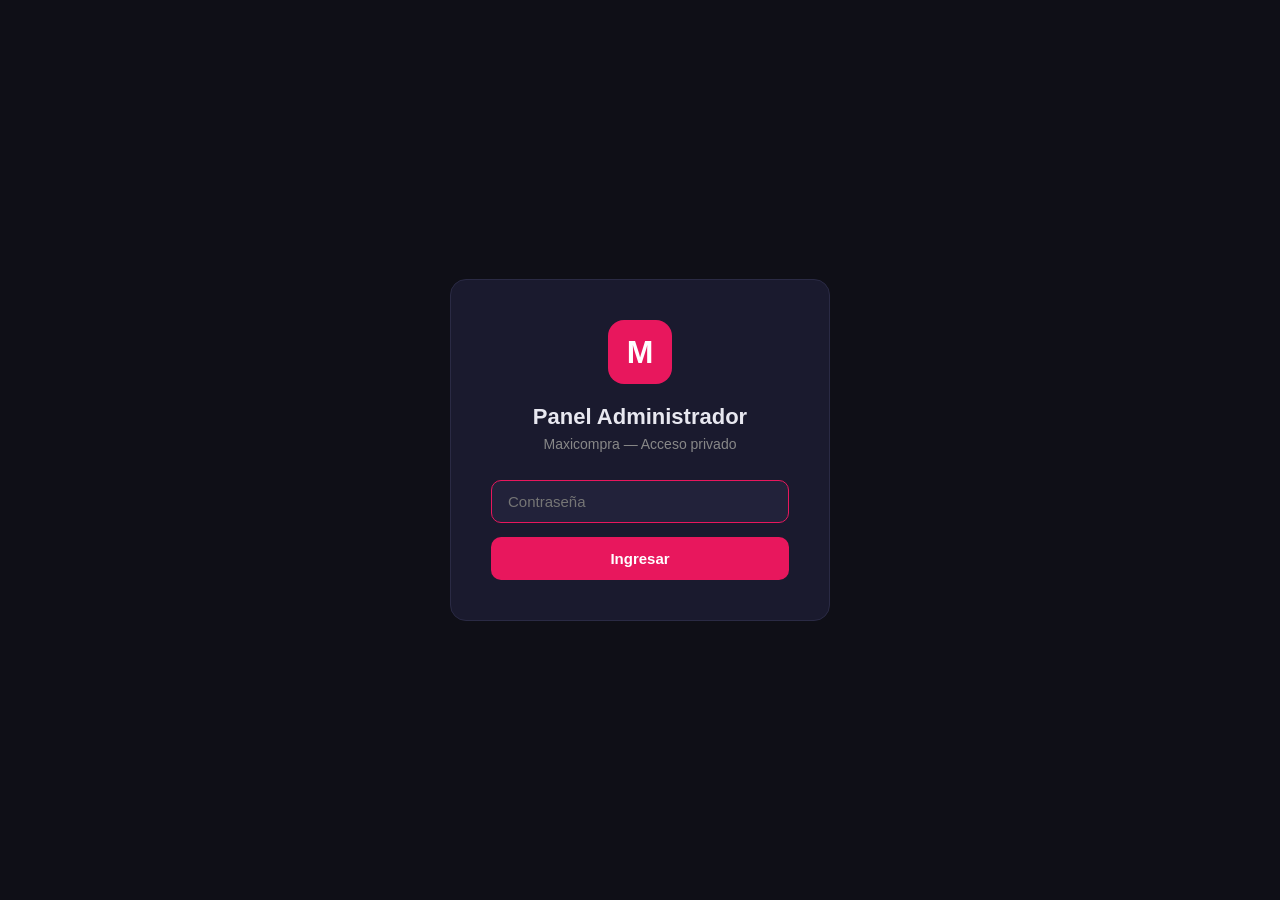
==== admin.html @ 8f2ecb43 "Mercado Pago activo + panel admin + lazy loading + SEO - MP_ACCESS_TOKEN configurado — pagos online " ====
<!DOCTYPE html>
<html lang="es">
<head>
<meta charset="UTF-8">
<meta name="viewport" content="width=device-width,initial-scale=1">
<title>Maxicompra — Panel Admin</title>
<link rel="icon" type="image/svg+xml" href="data:image/svg+xml,%3Csvg xmlns='http://www.w3.org/2000/svg' viewBox='0 0 64 64'%3E%3Crect width='64' height='64' rx='14' fill='%23E8175D'/%3E%3Ctext x='32' y='46' font-family='Arial Black' font-weight='900' font-size='38' fill='white' text-anchor='middle'%3EM%3C/text%3E%3C/svg%3E">
<style>
*{box-sizing:border-box;margin:0;padding:0}
body{font-family:-apple-system,BlinkMacSystemFont,'Segoe UI',sans-serif;background:#0f0f17;color:#e8e8f0;min-height:100vh}
:root{--pink:#E8175D;--green:#22c55e;--yellow:#eab308;--red:#ef4444;--blue:#3b82f6;--card:#1a1a2e;--card2:#22223a;--border:#2a2a44;--muted:#888}
/* LOGIN */
#loginScreen{display:flex;align-items:center;justify-content:center;min-height:100vh;padding:20px}
.login-box{background:var(--card);border:1px solid var(--border);border-radius:16px;padding:40px;width:100%;max-width:380px;text-align:center}
.login-logo{width:64px;height:64px;background:var(--pink);border-radius:16px;display:flex;align-items:center;justify-content:center;font-size:32px;font-weight:900;color:#fff;margin:0 auto 20px}
.login-box h1{font-size:22px;font-weight:700;margin-bottom:6px}
.login-box p{color:var(--muted);font-size:14px;margin-bottom:28px}
.login-box input{width:100%;padding:12px 16px;border-radius:10px;border:1px solid var(--border);background:var(--card2);color:#e8e8f0;font-size:15px;margin-bottom:14px;outline:none}
.login-box input:focus{border-color:var(--pink)}
.btn-pink{width:100%;padding:13px;border-radius:10px;background:var(--pink);color:#fff;font-size:15px;font-weight:700;border:none;cursor:pointer}
.btn-pink:hover{opacity:.9}
.login-err{color:var(--red);font-size:13px;margin-top:10px;display:none}
/* APP */
#app{display:none}
.topbar{background:var(--card);border-bottom:1px solid var(--border);padding:14px 24px;display:flex;align-items:center;justify-content:space-between;position:sticky;top:0;z-index:100}
.topbar-brand{display:flex;align-items:center;gap:12px}
.topbar-logo{width:36px;height:36px;background:var(--pink);border-radius:10px;display:flex;align-items:center;justify-content:center;font-size:18px;font-weight:900;color:#fff}
.topbar-brand h1{font-size:17px;font-weight:700}
.topbar-brand span{font-size:12px;color:var(--muted)}
.topbar-actions{display:flex;align-items:center;gap:10px}
.btn-sm{padding:7px 14px;border-radius:8px;border:1px solid var(--border);background:var(--card2);color:#e8e8f0;font-size:13px;cursor:pointer}
.btn-sm:hover{border-color:var(--pink);color:var(--pink)}
.main{padding:24px;max-width:1100px;margin:0 auto}
/* STATS */
.stats{display:grid;grid-template-columns:repeat(auto-fit,minmax(160px,1fr));gap:14px;margin-bottom:28px}
.stat{background:var(--card);border:1px solid var(--border);border-radius:12px;padding:18px}
.stat-label{font-size:12px;color:var(--muted);margin-bottom:6px}
.stat-val{font-size:24px;font-weight:800}
.stat-val.green{color:var(--green)}
.stat-val.yellow{color:var(--yellow)}
.stat-val.pink{color:var(--pink)}
/* DATE FILTER */
.toolbar{display:flex;align-items:center;gap:12px;margin-bottom:18px;flex-wrap:wrap}
.toolbar input[type=date]{padding:8px 12px;border-radius:8px;border:1px solid var(--border);background:var(--card2);color:#e8e8f0;font-size:14px;outline:none}
.toolbar input[type=date]:focus{border-color:var(--pink)}
.btn-refresh{padding:8px 16px;border-radius:8px;background:var(--pink);color:#fff;border:none;font-size:14px;font-weight:600;cursor:pointer}
/* ORDERS TABLE */
.orders-wrap{background:var(--card);border:1px solid var(--border);border-radius:14px;overflow:hidden}
.orders-head{padding:16px 20px;border-bottom:1px solid var(--border);display:flex;align-items:center;justify-content:space-between}
.orders-head h2{font-size:16px;font-weight:700}
#ordersCount{font-size:13px;color:var(--muted)}
table{width:100%;border-collapse:collapse}
th{background:var(--card2);padding:11px 16px;text-align:left;font-size:12px;color:var(--muted);font-weight:600;text-transform:uppercase;letter-spacing:.5px}
td{padding:13px 16px;border-bottom:1px solid var(--border);font-size:14px;vertical-align:middle}
tr:last-child td{border-bottom:none}
tr:hover td{background:rgba(255,255,255,.03)}
.status-badge{display:inline-flex;align-items:center;gap:5px;padding:4px 10px;border-radius:20px;font-size:12px;font-weight:600}
.s-pending{background:rgba(234,179,8,.15);color:var(--yellow)}
.s-paid{background:rgba(34,197,94,.15);color:var(--green)}
.s-shipped{background:rgba(59,130,246,.15);color:var(--blue)}
.s-delivered{background:rgba(34,197,94,.25);color:#4ade80}
.s-cancelled{background:rgba(239,68,68,.15);color:var(--red)}
.s-payment_pending{background:rgba(234,179,8,.1);color:#fbbf24}
.s-payment_failed{background:rgba(239,68,68,.15);color:var(--red)}
.pay-badge{font-size:11px;color:var(--muted);margin-top:3px}
select.status-sel{padding:5px 8px;border-radius:7px;border:1px solid var(--border);background:var(--card2);color:#e8e8f0;font-size:12px;cursor:pointer;outline:none}
select.status-sel:focus{border-color:var(--pink)}
.empty-state{text-align:center;padding:60px 20px;color:var(--muted)}
.empty-state div{font-size:40px;margin-bottom:12px}
/* ORDER DETAIL */
#orderDetail{display:none;position:fixed;inset:0;background:rgba(0,0,0,.7);z-index:200;align-items:center;justify-content:center;padding:20px}
#orderDetail.open{display:flex}
.detail-box{background:var(--card);border:1px solid var(--border);border-radius:16px;padding:28px;width:100%;max-width:520px;max-height:90vh;overflow-y:auto}
.detail-box h3{font-size:18px;font-weight:700;margin-bottom:20px}
.detail-row{display:flex;justify-content:space-between;padding:10px 0;border-bottom:1px solid var(--border);font-size:14px}
.detail-row:last-child{border-bottom:none}
.detail-row span:first-child{color:var(--muted)}
.detail-items{margin:16px 0}
.detail-item{display:flex;justify-content:space-between;padding:8px 0;font-size:13px;border-bottom:1px solid var(--border)}
.detail-item:last-child{border-bottom:none}
.wa-btn{display:flex;align-items:center;gap:8px;padding:11px 16px;border-radius:10px;background:#25D366;color:#fff;border:none;font-size:14px;font-weight:600;cursor:pointer;width:100%;margin-top:16px;justify-content:center}
.close-btn{padding:10px 20px;border-radius:10px;border:1px solid var(--border);background:transparent;color:#e8e8f0;font-size:14px;cursor:pointer;margin-top:10px;width:100%}
/* LOADING */
.spinner{display:inline-block;width:20px;height:20px;border:2px solid var(--border);border-top-color:var(--pink);border-radius:50%;animation:spin .6s linear infinite}
@keyframes spin{to{transform:rotate(360deg)}}
.loading-row td{text-align:center;padding:40px;color:var(--muted)}
/* MOBILE */
@media(max-width:700px){
  th:nth-child(3),td:nth-child(3),th:nth-child(5),td:nth-child(5){display:none}
  .main{padding:16px}
  .stat-val{font-size:20px}
}
</style>
</head>
<body>

<!-- LOGIN -->
<div id="loginScreen">
  <div class="login-box">
    <div class="login-logo">M</div>
    <h1>Panel Administrador</h1>
    <p>Maxicompra — Acceso privado</p>
    <input type="password" id="pwdInput" placeholder="Contraseña" onkeydown="if(event.key==='Enter')doLogin()">
    <button class="btn-pink" onclick="doLogin()">Ingresar</button>
    <div class="login-err" id="loginErr">Contraseña incorrecta</div>
  </div>
</div>

<!-- APP -->
<div id="app">
  <div class="topbar">
    <div class="topbar-brand">
      <div class="topbar-logo">M</div>
      <div>
        <h1>Panel Admin</h1>
        <span>Maxicompra.cl</span>
      </div>
    </div>
    <div class="topbar-actions">
      <button class="btn-sm" onclick="window.open('https://maxicompra.cl','_blank')">Ver tienda</button>
      <button class="btn-sm" onclick="doLogout()">Salir</button>
    </div>
  </div>

  <div class="main">
    <!-- Stats -->
    <div class="stats" id="statsBar">
      <div class="stat"><div class="stat-label">Pedidos hoy</div><div class="stat-val pink" id="statTotal">—</div></div>
      <div class="stat"><div class="stat-label">Pagados</div><div class="stat-val green" id="statPaid">—</div></div>
      <div class="stat"><div class="stat-label">Pendientes</div><div class="stat-val yellow" id="statPending">—</div></div>
      <div class="stat"><div class="stat-label">Ingresos hoy</div><div class="stat-val pink" id="statRevenue">—</div></div>
    </div>

    <!-- Toolbar -->
    <div class="toolbar">
      <input type="date" id="dateFilter">
      <button class="btn-refresh" onclick="loadOrders()">Actualizar</button>
    </div>

    <!-- Orders table -->
    <div class="orders-wrap">
      <div class="orders-head">
        <h2>Pedidos</h2>
        <span id="ordersCount"></span>
      </div>
      <div style="overflow-x:auto">
        <table>
          <thead>
            <tr>
              <th>Pedido</th>
              <th>Cliente</th>
              <th>Productos</th>
              <th>Total</th>
              <th>Pago</th>
              <th>Estado</th>
              <th>Acción</th>
            </tr>
          </thead>
          <tbody id="ordersBody">
            <tr class="loading-row"><td colspan="7"><div class="spinner"></div></td></tr>
          </tbody>
        </table>
      </div>
    </div>
  </div>
</div>

<!-- ORDER DETAIL MODAL -->
<div id="orderDetail">
  <div class="detail-box">
    <h3 id="detailTitle">Detalle del pedido</h3>
    <div id="detailContent"></div>
    <button class="wa-btn" id="detailWA" onclick="openDetailWA()">
      <svg width="18" height="18" viewBox="0 0 24 24" fill="currentColor"><path d="M17.472 14.382c-.297-.149-1.758-.867-2.03-.967-.273-.099-.471-.148-.67.15-.197.297-.767.966-.94 1.164-.173.199-.347.223-.644.075-.297-.15-1.255-.463-2.39-1.475-.883-.788-1.48-1.761-1.653-2.059-.173-.297-.018-.458.13-.606.134-.133.298-.347.446-.52.149-.174.198-.298.298-.497.099-.198.05-.371-.025-.52-.075-.149-.669-1.612-.916-2.207-.242-.579-.487-.5-.669-.51-.173-.008-.371-.01-.57-.01-.198 0-.52.074-.792.372-.272.297-1.04 1.016-1.04 2.479 0 1.462 1.065 2.875 1.213 3.074.149.198 2.096 3.2 5.077 4.487.709.306 1.262.489 1.694.625.712.227 1.36.195 1.871.118.571-.085 1.758-.719 2.006-1.413.248-.694.248-1.289.173-1.413-.074-.124-.272-.198-.57-.347m-5.421 7.403h-.004a9.87 9.87 0 01-5.031-1.378l-.361-.214-3.741.982.998-3.648-.235-.374a9.86 9.86 0 01-1.51-5.26c.001-5.45 4.436-9.884 9.888-9.884 2.64 0 5.122 1.03 6.988 2.898a9.825 9.825 0 012.893 6.994c-.003 5.45-4.437 9.884-9.885 9.884m8.413-18.297A11.815 11.815 0 0012.05 0C5.495 0 .16 5.335.157 11.892c0 2.096.547 4.142 1.588 5.945L.057 24l6.305-1.654a11.882 11.882 0 005.683 1.448h.005c6.554 0 11.89-5.335 11.893-11.893a11.821 11.821 0 00-3.48-8.413z"/></svg>
      Contactar por WhatsApp
    </button>
    <button class="close-btn" onclick="closeDetail()">Cerrar</button>
  </div>
</div>

<script>
const API = 'https://maxicompra-api.elflaco0800.workers.dev';
const WA  = '56958498763';
let _token = sessionStorage.getItem('mx_admin_token') || '';
let _currentOrder = null;

function fp(n){ return '$'+Number(n).toLocaleString('es-CL'); }

// ── AUTH ──
async function doLogin(){
  const pwd = document.getElementById('pwdInput').value;
  if(!pwd) return;
  const btn = document.querySelector('.btn-pink');
  btn.textContent = 'Ingresando...'; btn.disabled = true;
  try {
    const r = await fetch(API+'/api/admin/login',{method:'POST',headers:{'Content-Type':'application/json'},body:JSON.stringify({password:pwd})});
    const d = await r.json();
    if(d.ok){
      _token = d.token;
      sessionStorage.setItem('mx_admin_token', _token);
      showApp();
    } else {
      document.getElementById('loginErr').style.display='block';
      btn.textContent='Ingresar'; btn.disabled=false;
    }
  } catch(e) {
    document.getElementById('loginErr').textContent='Error de conexión con el servidor';
    document.getElementById('loginErr').style.display='block';
    btn.textContent='Ingresar'; btn.disabled=false;
  }
}

function doLogout(){
  sessionStorage.removeItem('mx_admin_token');
  _token='';
  document.getElementById('app').style.display='none';
  document.getElementById('loginScreen').style.display='flex';
}

function showApp(){
  document.getElementById('loginScreen').style.display='none';
  document.getElementById('app').style.display='block';
  // Set today's date
  const today = new Date().toISOString().slice(0,10);
  document.getElementById('dateFilter').value = today;
  loadOrders();
}

// ── ORDERS ──
async function loadOrders(){
  const date = document.getElementById('dateFilter').value;
  document.getElementById('ordersBody').innerHTML = '<tr class="loading-row"><td colspan="7"><div class="spinner"></div></td></tr>';
  try {
    const r = await fetch(API+'/api/admin/orders?date='+date, {headers:{'Authorization':'Bearer '+_token}});
    if(r.status===401){ doLogout(); return; }
    const d = await r.json();
    renderOrders(d.orders || []);
  } catch(e) {
    document.getElementById('ordersBody').innerHTML = '<tr class="loading-row"><td colspan="7">Error al cargar pedidos</td></tr>';
  }
}

function renderOrders(orders){
  // Stats
  const paid = orders.filter(o=>o.status==='paid'||o.status==='delivered');
  const pending = orders.filter(o=>o.status==='pending'||o.status==='payment_pending');
  const revenue = paid.reduce((s,o)=>s+(o.total||0),0);
  document.getElementById('statTotal').textContent = orders.length;
  document.getElementById('statPaid').textContent = paid.length;
  document.getElementById('statPending').textContent = pending.length;
  document.getElementById('statRevenue').textContent = revenue ? fp(revenue) : '$0';
  document.getElementById('ordersCount').textContent = orders.length + ' pedido'+(orders.length!==1?'s':'');

  if(!orders.length){
    document.getElementById('ordersBody').innerHTML = '<tr><td colspan="7"><div class="empty-state"><div>📭</div>No hay pedidos para esta fecha</div></td></tr>';
    return;
  }

  const statusLabels = {pending:'Pendiente',paid:'Pagado',shipped:'Enviado',delivered:'Entregado',cancelled:'Cancelado',payment_pending:'Pago pend.',payment_failed:'Pago fallido'};
  const payLabels = {webpay:'Webpay',mp:'Mercado Pago',transfer:'Transferencia',cash:'Efectivo'};

  document.getElementById('ordersBody').innerHTML = orders.map(o => {
    const sc = 's-'+(o.status||'pending');
    const sl = statusLabels[o.status]||o.status;
    const itemSummary = (o.items||[]).slice(0,2).map(i=>`${i.qty}× ${i.name.substring(0,25)}`).join(', ')+(o.items?.length>2?` +${o.items.length-2} más`:'');
    return `<tr>
      <td><strong>${o.id}</strong><div style="font-size:11px;color:var(--muted);margin-top:3px">${new Date(o.createdAt).toLocaleTimeString('es-CL',{hour:'2-digit',minute:'2-digit'})}</div></td>
      <td><div>${o.customer?.name||'—'}</div><div style="font-size:12px;color:var(--muted)">${o.customer?.phone||''}</div></td>
      <td style="max-width:180px;font-size:12px;color:var(--muted)">${itemSummary||'—'}</td>
      <td><strong>${fp(o.total||0)}</strong>${o.discount?`<div class="pay-badge">-${o.discount}% desc.</div>`:''}</td>
      <td><div>${payLabels[o.payment]||o.payment||'—'}</div></td>
      <td><span class="status-badge ${sc}">${sl}</span></td>
      <td style="display:flex;gap:6px;flex-wrap:wrap">
        <select class="status-sel" onchange="updateStatus('${o.id}',this.value)">
          <option value="">Cambiar…</option>
          <option value="pending">Pendiente</option>
          <option value="paid">Pagado</option>
          <option value="shipped">Enviado</option>
          <option value="delivered">Entregado</option>
          <option value="cancelled">Cancelado</option>
        </select>
        <button class="btn-sm" onclick="showDetail('${o.id}')" style="padding:5px 10px;font-size:12px">Ver</button>
      </td>
    </tr>`;
  }).join('');
}

async function updateStatus(orderId, status){
  if(!status) return;
  try {
    const r = await fetch(API+'/api/admin/order/'+orderId+'/status',{
      method:'PATCH',
      headers:{'Authorization':'Bearer '+_token,'Content-Type':'application/json'},
      body:JSON.stringify({status})
    });
    const d = await r.json();
    if(d.ok) loadOrders();
  } catch(e){}
}

// ── ORDER DETAIL ──
async function showDetail(orderId){
  const date = document.getElementById('dateFilter').value;
  try {
    const r = await fetch(API+'/api/admin/orders?date='+date,{headers:{'Authorization':'Bearer '+_token}});
    const d = await r.json();
    _currentOrder = (d.orders||[]).find(o=>o.id===orderId);
    if(!_currentOrder) return;
    renderDetail(_currentOrder);
    document.getElementById('orderDetail').classList.add('open');
  } catch(e){}
}

function renderDetail(o){
  document.getElementById('detailTitle').textContent = 'Pedido '+o.id;
  const payLabels = {webpay:'Webpay',mp:'Mercado Pago',transfer:'Transferencia',cash:'Efectivo'};
  document.getElementById('detailContent').innerHTML = `
    <div class="detail-row"><span>Cliente</span><span>${o.customer?.name||'—'}</span></div>
    <div class="detail-row"><span>Teléfono</span><span>${o.customer?.phone||'—'}</span></div>
    <div class="detail-row"><span>Email</span><span>${o.customer?.email||'—'}</span></div>
    <div class="detail-row"><span>Dirección</span><span style="text-align:right;max-width:60%">${o.customer?.address||'—'}</span></div>
    <div class="detail-row"><span>Pago</span><span>${payLabels[o.payment]||o.payment||'—'}</span></div>
    <div class="detail-row"><span>Estado</span><span>${o.status}</span></div>
    <div class="detail-row"><span>Fecha</span><span>${new Date(o.createdAt).toLocaleString('es-CL')}</span></div>
    ${o.coupon?`<div class="detail-row"><span>Cupón</span><span>${o.coupon} (-${o.discount}%)</span></div>`:''}
    <div class="detail-items">
      <div style="font-size:12px;color:var(--muted);margin-bottom:8px;font-weight:600">PRODUCTOS</div>
      ${(o.items||[]).map(i=>`<div class="detail-item"><span>${i.qty}× ${i.name}</span><span>${fp(i.price*i.qty)}</span></div>`).join('')}
    </div>
    <div class="detail-row"><span style="font-weight:700">TOTAL</span><span style="font-weight:700;color:var(--pink)">${fp(o.total)}</span></div>
  `;
}

function closeDetail(){
  document.getElementById('orderDetail').classList.remove('open');
  _currentOrder = null;
}

function openDetailWA(){
  if(!_currentOrder) return;
  const o = _currentOrder;
  const items = (o.items||[]).map(i=>`• ${i.qty}x ${i.name} — $${i.price.toLocaleString('es-CL')}`).join('\n');
  const msg = encodeURIComponent(`Hola ${o.customer?.name}, soy Maxicompra 👋\n\nTu pedido *${o.id}* está siendo procesado.\n\n*Productos:*\n${items}\n\n*Total: $${(o.total||0).toLocaleString('es-CL')}*\n\n¿Tienes alguna consulta?`);
  window.open(`https://wa.me/${o.customer?.phone?.replace(/\D/g,'')||WA}?text=${msg}`,'_blank');
}

// ── INIT ──
if(_token){
  showApp();
} else {
  document.getElementById('pwdInput').focus();
}
document.getElementById('orderDetail').addEventListener('click', function(e){ if(e.target===this) closeDetail(); });
</script>
</body>
</html>
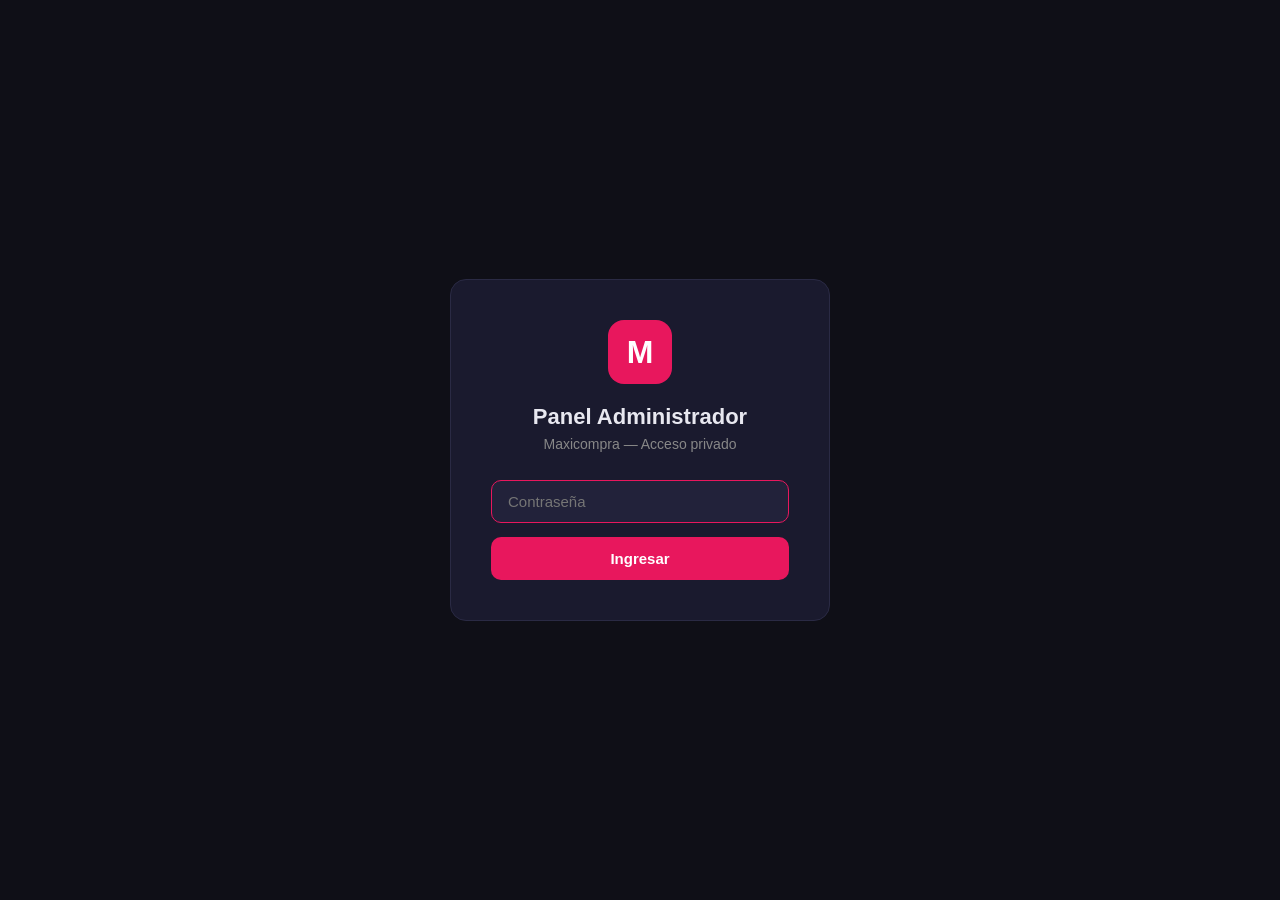
==== commit 7ad5f04b: "Fix bugs + comprobante transferencia + limpieza dead code - Fix duplicate updateCkSummary (elimina v" ====
--- a/admin.html
+++ b/admin.html
@@ -7,54 +7,81 @@
 <link rel="icon" type="image/svg+xml" href="data:image/svg+xml,%3Csvg xmlns='http://www.w3.org/2000/svg' viewBox='0 0 64 64'%3E%3Crect width='64' height='64' rx='14' fill='%23E8175D'/%3E%3Ctext x='32' y='46' font-family='Arial Black' font-weight='900' font-size='38' fill='white' text-anchor='middle'%3EM%3C/text%3E%3C/svg%3E">
 <style>
 *{box-sizing:border-box;margin:0;padding:0}
-body{font-family:-apple-system,BlinkMacSystemFont,'Segoe UI',sans-serif;background:#0f0f17;color:#e8e8f0;min-height:100vh}
-:root{--pink:#E8175D;--green:#22c55e;--yellow:#eab308;--red:#ef4444;--blue:#3b82f6;--card:#1a1a2e;--card2:#22223a;--border:#2a2a44;--muted:#888}
-/* LOGIN */
+:root{
+  --pink:#E8175D;--green:#22c55e;--yellow:#eab308;--red:#ef4444;--blue:#3b82f6;
+  --bg:#0f0f17;--card:#1a1a2e;--card2:#22223a;--border:#2a2a44;
+  --text:#e8e8f0;--muted:#888;--input-bg:#22223a;
+}
+.light-mode{
+  --bg:#f4f4f8;--card:#ffffff;--card2:#f0f0f5;--border:#dddde8;
+  --text:#1a1a2e;--muted:#666;--input-bg:#f0f0f5;
+}
+body{font-family:-apple-system,BlinkMacSystemFont,'Segoe UI',sans-serif;background:var(--bg);color:var(--text);min-height:100vh;transition:background .2s,color .2s}
+
+/* ── LOGIN ── */
 #loginScreen{display:flex;align-items:center;justify-content:center;min-height:100vh;padding:20px}
 .login-box{background:var(--card);border:1px solid var(--border);border-radius:16px;padding:40px;width:100%;max-width:380px;text-align:center}
 .login-logo{width:64px;height:64px;background:var(--pink);border-radius:16px;display:flex;align-items:center;justify-content:center;font-size:32px;font-weight:900;color:#fff;margin:0 auto 20px}
 .login-box h1{font-size:22px;font-weight:700;margin-bottom:6px}
 .login-box p{color:var(--muted);font-size:14px;margin-bottom:28px}
-.login-box input{width:100%;padding:12px 16px;border-radius:10px;border:1px solid var(--border);background:var(--card2);color:#e8e8f0;font-size:15px;margin-bottom:14px;outline:none}
+.login-box input{width:100%;padding:12px 16px;border-radius:10px;border:1px solid var(--border);background:var(--input-bg);color:var(--text);font-size:15px;margin-bottom:14px;outline:none;transition:border-color .2s}
 .login-box input:focus{border-color:var(--pink)}
-.btn-pink{width:100%;padding:13px;border-radius:10px;background:var(--pink);color:#fff;font-size:15px;font-weight:700;border:none;cursor:pointer}
-.btn-pink:hover{opacity:.9}
+.btn-pink{width:100%;padding:13px;border-radius:10px;background:var(--pink);color:#fff;font-size:15px;font-weight:700;border:none;cursor:pointer;transition:opacity .2s}
+.btn-pink:hover{opacity:.88}
 .login-err{color:var(--red);font-size:13px;margin-top:10px;display:none}
-/* APP */
+
+/* ── LAYOUT ── */
 #app{display:none}
-.topbar{background:var(--card);border-bottom:1px solid var(--border);padding:14px 24px;display:flex;align-items:center;justify-content:space-between;position:sticky;top:0;z-index:100}
-.topbar-brand{display:flex;align-items:center;gap:12px}
+.topbar{background:var(--card);border-bottom:1px solid var(--border);padding:12px 24px;display:flex;align-items:center;justify-content:space-between;position:sticky;top:0;z-index:100;gap:12px}
+.topbar-brand{display:flex;align-items:center;gap:10px;flex-shrink:0}
 .topbar-logo{width:36px;height:36px;background:var(--pink);border-radius:10px;display:flex;align-items:center;justify-content:center;font-size:18px;font-weight:900;color:#fff}
-.topbar-brand h1{font-size:17px;font-weight:700}
-.topbar-brand span{font-size:12px;color:var(--muted)}
-.topbar-actions{display:flex;align-items:center;gap:10px}
-.btn-sm{padding:7px 14px;border-radius:8px;border:1px solid var(--border);background:var(--card2);color:#e8e8f0;font-size:13px;cursor:pointer}
+.topbar-brand h1{font-size:16px;font-weight:700}
+.topbar-brand span{font-size:11px;color:var(--muted)}
+.topbar-search{flex:1;max-width:280px}
+.topbar-search input{width:100%;padding:8px 12px;border-radius:8px;border:1px solid var(--border);background:var(--input-bg);color:var(--text);font-size:13px;outline:none}
+.topbar-search input:focus{border-color:var(--pink)}
+.topbar-actions{display:flex;align-items:center;gap:8px;flex-shrink:0}
+.btn-sm{padding:7px 13px;border-radius:8px;border:1px solid var(--border);background:var(--card2);color:var(--text);font-size:13px;cursor:pointer;transition:border-color .2s,color .2s;white-space:nowrap}
 .btn-sm:hover{border-color:var(--pink);color:var(--pink)}
-.main{padding:24px;max-width:1100px;margin:0 auto}
-/* STATS */
-.stats{display:grid;grid-template-columns:repeat(auto-fit,minmax(160px,1fr));gap:14px;margin-bottom:28px}
-.stat{background:var(--card);border:1px solid var(--border);border-radius:12px;padding:18px}
-.stat-label{font-size:12px;color:var(--muted);margin-bottom:6px}
-.stat-val{font-size:24px;font-weight:800}
-.stat-val.green{color:var(--green)}
-.stat-val.yellow{color:var(--yellow)}
-.stat-val.pink{color:var(--pink)}
-/* DATE FILTER */
-.toolbar{display:flex;align-items:center;gap:12px;margin-bottom:18px;flex-wrap:wrap}
-.toolbar input[type=date]{padding:8px 12px;border-radius:8px;border:1px solid var(--border);background:var(--card2);color:#e8e8f0;font-size:14px;outline:none}
+.btn-icon{padding:7px 10px}
+.main{padding:22px;max-width:1140px;margin:0 auto}
+
+/* ── TABS ── */
+.tabs{display:flex;gap:4px;background:var(--card);border:1px solid var(--border);border-radius:12px;padding:5px;margin-bottom:22px}
+.tab{flex:1;padding:9px 16px;border-radius:9px;border:none;background:transparent;color:var(--muted);font-size:14px;font-weight:600;cursor:pointer;transition:all .2s;text-align:center}
+.tab.active{background:var(--pink);color:#fff}
+.tab-pane{display:none}
+.tab-pane.active{display:block}
+
+/* ── STATS ── */
+.stats-row{display:grid;grid-template-columns:repeat(auto-fit,minmax(150px,1fr));gap:12px;margin-bottom:20px}
+.stat{background:var(--card);border:1px solid var(--border);border-radius:12px;padding:16px}
+.stat-label{font-size:11px;color:var(--muted);margin-bottom:5px;text-transform:uppercase;letter-spacing:.5px}
+.stat-val{font-size:22px;font-weight:800}
+.stat-val.green{color:var(--green)}.stat-val.yellow{color:var(--yellow)}
+.stat-val.pink{color:var(--pink)}.stat-val.blue{color:var(--blue)}
+
+/* ── TOOLBAR ── */
+.toolbar{display:flex;align-items:center;gap:10px;margin-bottom:16px;flex-wrap:wrap}
+.toolbar input[type=date]{padding:8px 12px;border-radius:8px;border:1px solid var(--border);background:var(--input-bg);color:var(--text);font-size:14px;outline:none}
 .toolbar input[type=date]:focus{border-color:var(--pink)}
-.btn-refresh{padding:8px 16px;border-radius:8px;background:var(--pink);color:#fff;border:none;font-size:14px;font-weight:600;cursor:pointer}
-/* ORDERS TABLE */
-.orders-wrap{background:var(--card);border:1px solid var(--border);border-radius:14px;overflow:hidden}
-.orders-head{padding:16px 20px;border-bottom:1px solid var(--border);display:flex;align-items:center;justify-content:space-between}
-.orders-head h2{font-size:16px;font-weight:700}
+.btn-action{padding:8px 14px;border-radius:8px;border:none;font-size:13px;font-weight:600;cursor:pointer;display:flex;align-items:center;gap:6px;transition:opacity .2s}
+.btn-action:hover{opacity:.85}
+.btn-refresh{background:var(--pink);color:#fff}
+.btn-csv{background:var(--green);color:#fff}
+
+/* ── TABLE ── */
+.table-wrap{background:var(--card);border:1px solid var(--border);border-radius:14px;overflow:hidden}
+.table-head{padding:14px 20px;border-bottom:1px solid var(--border);display:flex;align-items:center;justify-content:space-between;gap:10px}
+.table-head h2{font-size:15px;font-weight:700}
 #ordersCount{font-size:13px;color:var(--muted)}
+.table-scroll{overflow-x:auto}
 table{width:100%;border-collapse:collapse}
-th{background:var(--card2);padding:11px 16px;text-align:left;font-size:12px;color:var(--muted);font-weight:600;text-transform:uppercase;letter-spacing:.5px}
-td{padding:13px 16px;border-bottom:1px solid var(--border);font-size:14px;vertical-align:middle}
+th{background:var(--card2);padding:10px 14px;text-align:left;font-size:11px;color:var(--muted);font-weight:700;text-transform:uppercase;letter-spacing:.5px;white-space:nowrap}
+td{padding:12px 14px;border-bottom:1px solid var(--border);font-size:13px;vertical-align:middle}
 tr:last-child td{border-bottom:none}
-tr:hover td{background:rgba(255,255,255,.03)}
-.status-badge{display:inline-flex;align-items:center;gap:5px;padding:4px 10px;border-radius:20px;font-size:12px;font-weight:600}
+tr:hover td{background:rgba(232,23,93,.04)}
+.badge{display:inline-flex;align-items:center;gap:4px;padding:3px 9px;border-radius:20px;font-size:11px;font-weight:700}
 .s-pending{background:rgba(234,179,8,.15);color:var(--yellow)}
 .s-paid{background:rgba(34,197,94,.15);color:var(--green)}
 .s-shipped{background:rgba(59,130,246,.15);color:var(--blue)}
@@ -62,295 +89,714 @@
 .s-cancelled{background:rgba(239,68,68,.15);color:var(--red)}
 .s-payment_pending{background:rgba(234,179,8,.1);color:#fbbf24}
 .s-payment_failed{background:rgba(239,68,68,.15);color:var(--red)}
-.pay-badge{font-size:11px;color:var(--muted);margin-top:3px}
-select.status-sel{padding:5px 8px;border-radius:7px;border:1px solid var(--border);background:var(--card2);color:#e8e8f0;font-size:12px;cursor:pointer;outline:none}
+select.status-sel{padding:5px 8px;border-radius:7px;border:1px solid var(--border);background:var(--input-bg);color:var(--text);font-size:12px;cursor:pointer;outline:none;max-width:130px}
 select.status-sel:focus{border-color:var(--pink)}
-.empty-state{text-align:center;padding:60px 20px;color:var(--muted)}
-.empty-state div{font-size:40px;margin-bottom:12px}
-/* ORDER DETAIL */
-#orderDetail{display:none;position:fixed;inset:0;background:rgba(0,0,0,.7);z-index:200;align-items:center;justify-content:center;padding:20px}
-#orderDetail.open{display:flex}
-.detail-box{background:var(--card);border:1px solid var(--border);border-radius:16px;padding:28px;width:100%;max-width:520px;max-height:90vh;overflow-y:auto}
-.detail-box h3{font-size:18px;font-weight:700;margin-bottom:20px}
-.detail-row{display:flex;justify-content:space-between;padding:10px 0;border-bottom:1px solid var(--border);font-size:14px}
-.detail-row:last-child{border-bottom:none}
-.detail-row span:first-child{color:var(--muted)}
-.detail-items{margin:16px 0}
-.detail-item{display:flex;justify-content:space-between;padding:8px 0;font-size:13px;border-bottom:1px solid var(--border)}
-.detail-item:last-child{border-bottom:none}
-.wa-btn{display:flex;align-items:center;gap:8px;padding:11px 16px;border-radius:10px;background:#25D366;color:#fff;border:none;font-size:14px;font-weight:600;cursor:pointer;width:100%;margin-top:16px;justify-content:center}
-.close-btn{padding:10px 20px;border-radius:10px;border:1px solid var(--border);background:transparent;color:#e8e8f0;font-size:14px;cursor:pointer;margin-top:10px;width:100%}
-/* LOADING */
+.empty-state{text-align:center;padding:50px 20px;color:var(--muted)}
+.empty-state div{font-size:36px;margin-bottom:10px}
 .spinner{display:inline-block;width:20px;height:20px;border:2px solid var(--border);border-top-color:var(--pink);border-radius:50%;animation:spin .6s linear infinite}
 @keyframes spin{to{transform:rotate(360deg)}}
-.loading-row td{text-align:center;padding:40px;color:var(--muted)}
-/* MOBILE */
-@media(max-width:700px){
+.loading-cell{text-align:center;padding:40px;color:var(--muted)}
+
+/* ── PAGINATION ── */
+.pagination{display:flex;align-items:center;justify-content:center;gap:8px;padding:16px}
+.page-btn{padding:6px 12px;border-radius:8px;border:1px solid var(--border);background:var(--card2);color:var(--text);font-size:13px;cursor:pointer;transition:all .2s}
+.page-btn:hover:not(:disabled){border-color:var(--pink);color:var(--pink)}
+.page-btn:disabled{opacity:.4;cursor:default}
+.page-info{font-size:13px;color:var(--muted);min-width:80px;text-align:center}
+
+/* ── DETAIL MODAL ── */
+.modal-bg{display:none;position:fixed;inset:0;background:rgba(0,0,0,.65);z-index:200;align-items:center;justify-content:center;padding:16px}
+.modal-bg.open{display:flex}
+.modal-box{background:var(--card);border:1px solid var(--border);border-radius:16px;padding:26px;width:100%;max-width:520px;max-height:90vh;overflow-y:auto}
+.modal-box h3{font-size:17px;font-weight:700;margin-bottom:18px}
+.detail-row{display:flex;justify-content:space-between;padding:9px 0;border-bottom:1px solid var(--border);font-size:13px;gap:12px}
+.detail-row:last-child{border-bottom:none}
+.detail-row span:first-child{color:var(--muted);flex-shrink:0}
+.detail-row span:last-child{text-align:right;word-break:break-word}
+.detail-items{margin:14px 0}
+.detail-item{display:flex;justify-content:space-between;padding:7px 0;font-size:13px;border-bottom:1px solid var(--border)}
+.detail-item:last-child{border-bottom:none}
+.history-list{margin-top:8px;display:flex;flex-direction:column;gap:6px}
+.history-item{font-size:12px;color:var(--muted);display:flex;align-items:center;gap:8px}
+.history-dot{width:8px;height:8px;border-radius:50%;background:var(--pink);flex-shrink:0}
+.wa-btn{display:flex;align-items:center;gap:8px;padding:11px 16px;border-radius:10px;background:#25D366;color:#fff;border:none;font-size:14px;font-weight:600;cursor:pointer;width:100%;margin-top:16px;justify-content:center;transition:opacity .2s}
+.wa-btn:hover{opacity:.88}
+.close-btn{padding:10px 20px;border-radius:10px;border:1px solid var(--border);background:transparent;color:var(--text);font-size:14px;cursor:pointer;margin-top:8px;width:100%;transition:border-color .2s}
+.close-btn:hover{border-color:var(--pink)}
+
+/* ── CONFIRM MODAL ── */
+.confirm-box{background:var(--card);border:1px solid var(--border);border-radius:14px;padding:24px;width:100%;max-width:360px;text-align:center}
+.confirm-box h4{font-size:16px;font-weight:700;margin-bottom:10px}
+.confirm-box p{font-size:14px;color:var(--muted);margin-bottom:20px;line-height:1.5}
+.confirm-actions{display:flex;gap:10px}
+.confirm-actions button{flex:1;padding:10px;border-radius:9px;font-size:14px;font-weight:600;cursor:pointer;border:none;transition:opacity .2s}
+.confirm-actions button:hover{opacity:.85}
+.btn-confirm{background:var(--pink);color:#fff}
+.btn-cancel-sm{background:var(--card2);color:var(--text);border:1px solid var(--border) !important}
+
+/* ── COUPONS ── */
+.coupon-form{background:var(--card);border:1px solid var(--border);border-radius:14px;padding:20px;margin-bottom:20px}
+.coupon-form h3{font-size:15px;font-weight:700;margin-bottom:16px}
+.form-row{display:grid;grid-template-columns:1fr 1fr 2fr auto;gap:10px;align-items:end;flex-wrap:wrap}
+.form-group-sm{display:flex;flex-direction:column;gap:5px}
+.form-label-sm{font-size:12px;color:var(--muted);font-weight:600}
+.form-input-sm{padding:9px 12px;border-radius:8px;border:1px solid var(--border);background:var(--input-bg);color:var(--text);font-size:14px;outline:none;transition:border-color .2s}
+.form-input-sm:focus{border-color:var(--pink)}
+.coupon-toggle{display:flex;align-items:center;gap:8px;font-size:13px;cursor:pointer;padding:9px 0}
+.coupon-list{background:var(--card);border:1px solid var(--border);border-radius:14px;overflow:hidden}
+.coupon-item{display:flex;align-items:center;justify-content:space-between;padding:14px 18px;border-bottom:1px solid var(--border);gap:10px;flex-wrap:wrap}
+.coupon-item:last-child{border-bottom:none}
+.coupon-code{font-size:15px;font-weight:800;letter-spacing:.5px;color:var(--pink)}
+.coupon-info{font-size:13px;color:var(--muted)}
+.coupon-pct{font-size:18px;font-weight:800;color:var(--green)}
+.badge-active{padding:3px 9px;border-radius:12px;font-size:11px;font-weight:700}
+.badge-on{background:rgba(34,197,94,.15);color:var(--green)}
+.badge-off{background:rgba(239,68,68,.15);color:var(--red)}
+.btn-del{padding:5px 12px;border-radius:7px;border:1px solid var(--border);background:transparent;color:var(--red);font-size:12px;cursor:pointer;transition:background .2s}
+.btn-del:hover{background:rgba(239,68,68,.1)}
+
+/* ── STATS CHART ── */
+.stats7-grid{display:grid;grid-template-columns:repeat(auto-fit,minmax(200px,1fr));gap:14px;margin-bottom:24px}
+.stat7-card{background:var(--card);border:1px solid var(--border);border-radius:12px;padding:18px}
+.chart-wrap{background:var(--card);border:1px solid var(--border);border-radius:14px;padding:20px}
+.chart-wrap h3{font-size:15px;font-weight:700;margin-bottom:18px}
+.chart-bars{display:flex;align-items:flex-end;gap:6px;height:120px}
+.chart-bar-col{flex:1;display:flex;flex-direction:column;align-items:center;gap:4px}
+.chart-bar{width:100%;border-radius:5px 5px 0 0;background:var(--pink);min-height:4px;transition:height .3s}
+.chart-bar.zero{background:var(--border)}
+.chart-label{font-size:10px;color:var(--muted);text-align:center;white-space:nowrap}
+.chart-val{font-size:10px;color:var(--text);font-weight:600;text-align:center}
+
+/* ── MOBILE ── */
+@media(max-width:720px){
+  .topbar-search{display:none}
   th:nth-child(3),td:nth-child(3),th:nth-child(5),td:nth-child(5){display:none}
-  .main{padding:16px}
-  .stat-val{font-size:20px}
+  .main{padding:14px}
+  .form-row{grid-template-columns:1fr 1fr}
+  .topbar-brand h1{display:none}
 }
 </style>
 </head>
 <body>
 
-<!-- LOGIN -->
+<!-- ── LOGIN ── -->
 <div id="loginScreen">
   <div class="login-box">
     <div class="login-logo">M</div>
     <h1>Panel Administrador</h1>
     <p>Maxicompra — Acceso privado</p>
-    <input type="password" id="pwdInput" placeholder="Contraseña" onkeydown="if(event.key==='Enter')doLogin()">
-    <button class="btn-pink" onclick="doLogin()">Ingresar</button>
+    <input type="password" id="pwdInput" placeholder="Contraseña" autocomplete="current-password"
+           onkeydown="if(event.key==='Enter')doLogin()">
+    <button class="btn-pink" id="loginBtn" onclick="doLogin()">Ingresar</button>
     <div class="login-err" id="loginErr">Contraseña incorrecta</div>
   </div>
 </div>
 
-<!-- APP -->
+<!-- ── APP ── -->
 <div id="app">
+  <!-- Topbar -->
   <div class="topbar">
     <div class="topbar-brand">
       <div class="topbar-logo">M</div>
-      <div>
-        <h1>Panel Admin</h1>
-        <span>Maxicompra.cl</span>
-      </div>
+      <div><h1>Panel Admin</h1><span>Maxicompra.cl</span></div>
+    </div>
+    <div class="topbar-search">
+      <input type="search" id="globalSearch" placeholder="🔍 Buscar por ID, nombre, email, teléfono…"
+             oninput="onGlobalSearch(this.value)">
     </div>
     <div class="topbar-actions">
       <button class="btn-sm" onclick="window.open('https://maxicompra.cl','_blank')">Ver tienda</button>
+      <button class="btn-sm btn-icon" id="themeBtn" onclick="toggleTheme()" title="Cambiar tema">🌙</button>
       <button class="btn-sm" onclick="doLogout()">Salir</button>
     </div>
   </div>
 
   <div class="main">
-    <!-- Stats -->
-    <div class="stats" id="statsBar">
-      <div class="stat"><div class="stat-label">Pedidos hoy</div><div class="stat-val pink" id="statTotal">—</div></div>
-      <div class="stat"><div class="stat-label">Pagados</div><div class="stat-val green" id="statPaid">—</div></div>
-      <div class="stat"><div class="stat-label">Pendientes</div><div class="stat-val yellow" id="statPending">—</div></div>
-      <div class="stat"><div class="stat-label">Ingresos hoy</div><div class="stat-val pink" id="statRevenue">—</div></div>
-    </div>
-
-    <!-- Toolbar -->
-    <div class="toolbar">
-      <input type="date" id="dateFilter">
-      <button class="btn-refresh" onclick="loadOrders()">Actualizar</button>
-    </div>
-
-    <!-- Orders table -->
-    <div class="orders-wrap">
-      <div class="orders-head">
-        <h2>Pedidos</h2>
-        <span id="ordersCount"></span>
+    <!-- Tabs -->
+    <div class="tabs">
+      <button class="tab active" onclick="showTab('orders')">📦 Pedidos</button>
+      <button class="tab" onclick="showTab('coupons')">🏷️ Cupones</button>
+      <button class="tab" onclick="showTab('stats')">📊 Estadísticas</button>
+    </div>
+
+    <!-- ── TAB: PEDIDOS ── -->
+    <div class="tab-pane active" id="tab-orders">
+      <!-- Stats bar -->
+      <div class="stats-row" id="statsBar">
+        <div class="stat"><div class="stat-label">Pedidos</div><div class="stat-val pink" id="statTotal">—</div></div>
+        <div class="stat"><div class="stat-label">Pagados/Enviados</div><div class="stat-val green" id="statPaid">—</div></div>
+        <div class="stat"><div class="stat-label">Pendientes</div><div class="stat-val yellow" id="statPending">—</div></div>
+        <div class="stat"><div class="stat-label">Ingresos del día</div><div class="stat-val pink" id="statRevenue">—</div></div>
       </div>
-      <div style="overflow-x:auto">
-        <table>
-          <thead>
-            <tr>
-              <th>Pedido</th>
-              <th>Cliente</th>
-              <th>Productos</th>
-              <th>Total</th>
-              <th>Pago</th>
-              <th>Estado</th>
-              <th>Acción</th>
-            </tr>
-          </thead>
-          <tbody id="ordersBody">
-            <tr class="loading-row"><td colspan="7"><div class="spinner"></div></td></tr>
-          </tbody>
-        </table>
+
+      <!-- Toolbar -->
+      <div class="toolbar">
+        <input type="date" id="dateFilter">
+        <button class="btn-action btn-refresh" onclick="loadOrders()">↻ Actualizar</button>
+        <button class="btn-action btn-csv" onclick="exportCSV()">⬇ Exportar CSV</button>
+      </div>
+
+      <!-- Table -->
+      <div class="table-wrap">
+        <div class="table-head">
+          <h2>Pedidos</h2>
+          <span id="ordersCount"></span>
+        </div>
+        <div class="table-scroll">
+          <table>
+            <thead>
+              <tr>
+                <th>Pedido</th>
+                <th>Cliente</th>
+                <th>Productos</th>
+                <th>Total</th>
+                <th>Pago</th>
+                <th>Estado</th>
+                <th>Acciones</th>
+              </tr>
+            </thead>
+            <tbody id="ordersBody">
+              <tr><td colspan="7" class="loading-cell"><div class="spinner"></div></td></tr>
+            </tbody>
+          </table>
+        </div>
+        <div class="pagination" id="pagination"></div>
+      </div>
+    </div>
+
+    <!-- ── TAB: CUPONES ── -->
+    <div class="tab-pane" id="tab-coupons">
+      <div class="coupon-form">
+        <h3>Nuevo cupón / Editar</h3>
+        <div class="form-row">
+          <div class="form-group-sm">
+            <label class="form-label-sm">Código</label>
+            <input class="form-input-sm" id="cpCode" placeholder="PROMO20" maxlength="30"
+                   oninput="this.value=this.value.toUpperCase().replace(/[^A-Z0-9_-]/g,'')">
+          </div>
+          <div class="form-group-sm">
+            <label class="form-label-sm">Descuento %</label>
+            <input class="form-input-sm" id="cpPct" type="number" min="1" max="100" placeholder="10">
+          </div>
+          <div class="form-group-sm">
+            <label class="form-label-sm">Descripción</label>
+            <input class="form-input-sm" id="cpDesc" placeholder="10% descuento especial" maxlength="100">
+          </div>
+          <div class="form-group-sm">
+            <label class="form-label-sm">Activo</label>
+            <label class="coupon-toggle">
+              <input type="checkbox" id="cpActive" checked>
+              <span id="cpActiveLabel">Sí</span>
+            </label>
+          </div>
+        </div>
+        <button class="btn-action btn-refresh" style="margin-top:12px;width:auto;padding:9px 22px" onclick="saveCoupon()">
+          Guardar cupón
+        </button>
+        <span id="cpMsg" style="font-size:13px;margin-left:12px;color:var(--green);display:none"></span>
+      </div>
+
+      <div class="coupon-list" id="couponList">
+        <div style="text-align:center;padding:30px;color:var(--muted)"><div class="spinner"></div></div>
+      </div>
+    </div>
+
+    <!-- ── TAB: ESTADÍSTICAS ── -->
+    <div class="tab-pane" id="tab-stats">
+      <div class="stats7-grid" id="stats7Cards">
+        <div style="text-align:center;padding:30px;color:var(--muted)"><div class="spinner"></div></div>
+      </div>
+      <div class="chart-wrap">
+        <h3>Ingresos últimos 7 días</h3>
+        <div class="chart-bars" id="revenueChart"></div>
       </div>
     </div>
   </div>
 </div>
 
-<!-- ORDER DETAIL MODAL -->
-<div id="orderDetail">
-  <div class="detail-box">
+<!-- ── DETAIL MODAL ── -->
+<div class="modal-bg" id="orderDetail" onclick="if(event.target===this)closeDetail()">
+  <div class="modal-box">
     <h3 id="detailTitle">Detalle del pedido</h3>
     <div id="detailContent"></div>
-    <button class="wa-btn" id="detailWA" onclick="openDetailWA()">
-      <svg width="18" height="18" viewBox="0 0 24 24" fill="currentColor"><path d="M17.472 14.382c-.297-.149-1.758-.867-2.03-.967-.273-.099-.471-.148-.67.15-.197.297-.767.966-.94 1.164-.173.199-.347.223-.644.075-.297-.15-1.255-.463-2.39-1.475-.883-.788-1.48-1.761-1.653-2.059-.173-.297-.018-.458.13-.606.134-.133.298-.347.446-.52.149-.174.198-.298.298-.497.099-.198.05-.371-.025-.52-.075-.149-.669-1.612-.916-2.207-.242-.579-.487-.5-.669-.51-.173-.008-.371-.01-.57-.01-.198 0-.52.074-.792.372-.272.297-1.04 1.016-1.04 2.479 0 1.462 1.065 2.875 1.213 3.074.149.198 2.096 3.2 5.077 4.487.709.306 1.262.489 1.694.625.712.227 1.36.195 1.871.118.571-.085 1.758-.719 2.006-1.413.248-.694.248-1.289.173-1.413-.074-.124-.272-.198-.57-.347m-5.421 7.403h-.004a9.87 9.87 0 01-5.031-1.378l-.361-.214-3.741.982.998-3.648-.235-.374a9.86 9.86 0 01-1.51-5.26c.001-5.45 4.436-9.884 9.888-9.884 2.64 0 5.122 1.03 6.988 2.898a9.825 9.825 0 012.893 6.994c-.003 5.45-4.437 9.884-9.885 9.884m8.413-18.297A11.815 11.815 0 0012.05 0C5.495 0 .16 5.335.157 11.892c0 2.096.547 4.142 1.588 5.945L.057 24l6.305-1.654a11.882 11.882 0 005.683 1.448h.005c6.554 0 11.89-5.335 11.893-11.893a11.821 11.821 0 00-3.48-8.413z"/></svg>
+    <button class="wa-btn" onclick="openDetailWA()">
+      <svg width="16" height="16" viewBox="0 0 24 24" fill="currentColor"><path d="M17.472 14.382c-.297-.149-1.758-.867-2.03-.967-.273-.099-.471-.148-.67.15-.197.297-.767.966-.94 1.164-.173.199-.347.223-.644.075-.297-.15-1.255-.463-2.39-1.475-.883-.788-1.48-1.761-1.653-2.059-.173-.297-.018-.458.13-.606.134-.133.298-.347.446-.52.149-.174.198-.298.298-.497.099-.198.05-.371-.025-.52-.075-.149-.669-1.612-.916-2.207-.242-.579-.487-.5-.669-.51-.173-.008-.371-.01-.57-.01-.198 0-.52.074-.792.372-.272.297-1.04 1.016-1.04 2.479 0 1.462 1.065 2.875 1.213 3.074.149.198 2.096 3.2 5.077 4.487.709.306 1.262.489 1.694.625.712.227 1.36.195 1.871.118.571-.085 1.758-.719 2.006-1.413.248-.694.248-1.289.173-1.413-.074-.124-.272-.198-.57-.347m-5.421 7.403h-.004a9.87 9.87 0 01-5.031-1.378l-.361-.214-3.741.982.998-3.648-.235-.374a9.86 9.86 0 01-1.51-5.26c.001-5.45 4.436-9.884 9.888-9.884 2.64 0 5.122 1.03 6.988 2.898a9.825 9.825 0 012.893 6.994c-.003 5.45-4.437 9.884-9.885 9.884m8.413-18.297A11.815 11.815 0 0012.05 0C5.495 0 .16 5.335.157 11.892c0 2.096.547 4.142 1.588 5.945L.057 24l6.305-1.654a11.882 11.882 0 005.683 1.448h.005c6.554 0 11.89-5.335 11.893-11.893a11.821 11.821 0 00-3.48-8.413z"/></svg>
       Contactar por WhatsApp
     </button>
     <button class="close-btn" onclick="closeDetail()">Cerrar</button>
   </div>
 </div>
 
+<!-- ── CONFIRM STATUS MODAL ── -->
+<div class="modal-bg" id="confirmModal" onclick="if(event.target===this)closeConfirm()">
+  <div class="confirm-box">
+    <h4>Confirmar cambio de estado</h4>
+    <p id="confirmMsg">¿Estás seguro de cambiar el estado?</p>
+    <div class="confirm-actions">
+      <button class="btn-confirm" onclick="executeStatusChange()">Confirmar</button>
+      <button class="btn-cancel-sm" onclick="closeConfirm()">Cancelar</button>
+    </div>
+  </div>
+</div>
+
 <script>
 const API = 'https://maxicompra-api.elflaco0800.workers.dev';
 const WA  = '56958498763';
-let _token = sessionStorage.getItem('mx_admin_token') || '';
-let _currentOrder = null;
-
-function fp(n){ return '$'+Number(n).toLocaleString('es-CL'); }
-
-// ── AUTH ──
+const PAGE_SIZE = 25;
+
+let _token    = sessionStorage.getItem('mx_admin_token') || '';
+let _allOrders = [];
+let _page      = 0;
+let _currentOrder   = null;
+let _pendingStatus  = null;
+let _pendingOrderId = null;
+let _darkMode = localStorage.getItem('mx_theme') !== 'light';
+
+// ── XSS Protection ──────────────────────────────────────────────────────────
+function esc(s){
+  return String(s||'')
+    .replace(/&/g,'&amp;').replace(/</g,'&lt;').replace(/>/g,'&gt;')
+    .replace(/"/g,'&quot;').replace(/'/g,'&#39;');
+}
+
+function fp(n){ return '$'+Number(n||0).toLocaleString('es-CL'); }
+
+function fdate(iso){
+  try { return new Date(iso).toLocaleString('es-CL',{timeZone:'America/Santiago',
+    day:'2-digit',month:'2-digit',year:'numeric',hour:'2-digit',minute:'2-digit'}); }
+  catch { return iso||'—'; }
+}
+
+// ── THEME ────────────────────────────────────────────────────────────────────
+function applyTheme(){
+  document.body.classList.toggle('light-mode', !_darkMode);
+  document.getElementById('themeBtn').textContent = _darkMode ? '🌙' : '☀️';
+}
+function toggleTheme(){
+  _darkMode = !_darkMode;
+  localStorage.setItem('mx_theme', _darkMode ? 'dark' : 'light');
+  applyTheme();
+}
+
+// ── TABS ─────────────────────────────────────────────────────────────────────
+function showTab(name){
+  document.querySelectorAll('.tab').forEach((t,i) => t.classList.toggle('active', ['orders','coupons','stats'][i]===name));
+  document.querySelectorAll('.tab-pane').forEach(p => p.classList.remove('active'));
+  document.getElementById('tab-'+name).classList.add('active');
+  if(name==='coupons') loadCoupons();
+  if(name==='stats')   loadStats();
+}
+
+// ── AUTH ─────────────────────────────────────────────────────────────────────
 async function doLogin(){
   const pwd = document.getElementById('pwdInput').value;
   if(!pwd) return;
-  const btn = document.querySelector('.btn-pink');
-  btn.textContent = 'Ingresando...'; btn.disabled = true;
+  const btn = document.getElementById('loginBtn');
+  const errEl = document.getElementById('loginErr');
+  btn.textContent='Ingresando…'; btn.disabled=true; errEl.style.display='none';
   try {
-    const r = await fetch(API+'/api/admin/login',{method:'POST',headers:{'Content-Type':'application/json'},body:JSON.stringify({password:pwd})});
+    const r = await fetch(API+'/api/admin/login',{
+      method:'POST', headers:{'Content-Type':'application/json'},
+      body:JSON.stringify({password:pwd})
+    });
     const d = await r.json();
     if(d.ok){
       _token = d.token;
       sessionStorage.setItem('mx_admin_token', _token);
       showApp();
     } else {
-      document.getElementById('loginErr').style.display='block';
+      errEl.textContent = r.status===429 ? 'Demasiados intentos. Espera 5 minutos.' : 'Contraseña incorrecta';
+      errEl.style.display='block';
       btn.textContent='Ingresar'; btn.disabled=false;
     }
-  } catch(e) {
-    document.getElementById('loginErr').textContent='Error de conexión con el servidor';
-    document.getElementById('loginErr').style.display='block';
+  } catch(e){
+    errEl.textContent='Error de conexión con el servidor';
+    errEl.style.display='block';
     btn.textContent='Ingresar'; btn.disabled=false;
   }
 }
 
-function doLogout(){
+async function doLogout(){
+  try { await fetch(API+'/api/admin/logout',{method:'POST',headers:{'Authorization':'Bearer '+_token}}); }
+  catch(e){}
   sessionStorage.removeItem('mx_admin_token');
   _token='';
   document.getElementById('app').style.display='none';
   document.getElementById('loginScreen').style.display='flex';
+  document.getElementById('pwdInput').value='';
+  document.getElementById('pwdInput').focus();
 }
 
 function showApp(){
   document.getElementById('loginScreen').style.display='none';
   document.getElementById('app').style.display='block';
-  // Set today's date
-  const today = new Date().toISOString().slice(0,10);
-  document.getElementById('dateFilter').value = today;
+  document.getElementById('dateFilter').value = new Date().toISOString().slice(0,10);
   loadOrders();
 }
 
-// ── ORDERS ──
-async function loadOrders(){
+// ── ORDERS ───────────────────────────────────────────────────────────────────
+async function loadOrders(search){
   const date = document.getElementById('dateFilter').value;
-  document.getElementById('ordersBody').innerHTML = '<tr class="loading-row"><td colspan="7"><div class="spinner"></div></td></tr>';
+  const q    = search !== undefined ? search : (document.getElementById('globalSearch')?.value||'');
+  const url  = API+'/api/admin/orders?date='+encodeURIComponent(date)+(q?'&search='+encodeURIComponent(q):'');
+  document.getElementById('ordersBody').innerHTML = '<tr><td colspan="7" class="loading-cell"><div class="spinner"></div></td></tr>';
+  document.getElementById('pagination').innerHTML = '';
   try {
-    const r = await fetch(API+'/api/admin/orders?date='+date, {headers:{'Authorization':'Bearer '+_token}});
+    const r = await fetch(url, {headers:{'Authorization':'Bearer '+_token}});
     if(r.status===401){ doLogout(); return; }
     const d = await r.json();
-    renderOrders(d.orders || []);
-  } catch(e) {
-    document.getElementById('ordersBody').innerHTML = '<tr class="loading-row"><td colspan="7">Error al cargar pedidos</td></tr>';
+    _allOrders = (d.orders||[]).sort((a,b)=>new Date(b.createdAt)-new Date(a.createdAt));
+    _page = 0;
+    renderOrderPage();
+  } catch(e){
+    document.getElementById('ordersBody').innerHTML = '<tr><td colspan="7" class="loading-cell" style="color:var(--red)">Error al cargar pedidos</td></tr>';
   }
 }
 
-function renderOrders(orders){
+function onGlobalSearch(v){ clearTimeout(window._searchTimer); window._searchTimer=setTimeout(()=>loadOrders(v),350); }
+
+function renderOrderPage(){
+  const orders  = _allOrders;
+  const total   = orders.length;
+  const pages   = Math.max(1, Math.ceil(total/PAGE_SIZE));
+  const slice   = orders.slice(_page*PAGE_SIZE, (_page+1)*PAGE_SIZE);
+
   // Stats
-  const paid = orders.filter(o=>o.status==='paid'||o.status==='delivered');
-  const pending = orders.filter(o=>o.status==='pending'||o.status==='payment_pending');
-  const revenue = paid.reduce((s,o)=>s+(o.total||0),0);
-  document.getElementById('statTotal').textContent = orders.length;
-  document.getElementById('statPaid').textContent = paid.length;
+  const paid    = orders.filter(o=>['paid','shipped','delivered'].includes(o.status));
+  const pending = orders.filter(o=>['pending','payment_pending'].includes(o.status));
+  const revenue = paid.reduce((s,o)=>s+Number(o.total||0),0);
+  document.getElementById('statTotal').textContent   = total;
+  document.getElementById('statPaid').textContent    = paid.length;
   document.getElementById('statPending').textContent = pending.length;
   document.getElementById('statRevenue').textContent = revenue ? fp(revenue) : '$0';
-  document.getElementById('ordersCount').textContent = orders.length + ' pedido'+(orders.length!==1?'s':'');
-
-  if(!orders.length){
+  document.getElementById('ordersCount').textContent = total+' pedido'+(total!==1?'s':'');
+
+  if(!total){
     document.getElementById('ordersBody').innerHTML = '<tr><td colspan="7"><div class="empty-state"><div>📭</div>No hay pedidos para esta fecha</div></td></tr>';
+    document.getElementById('pagination').innerHTML = '';
     return;
   }
 
-  const statusLabels = {pending:'Pendiente',paid:'Pagado',shipped:'Enviado',delivered:'Entregado',cancelled:'Cancelado',payment_pending:'Pago pend.',payment_failed:'Pago fallido'};
+  const statusLabels = {pending:'Pendiente',paid:'Pagado',shipped:'Enviado',delivered:'Entregado',
+    cancelled:'Cancelado',payment_pending:'Pago pend.',payment_failed:'Pago fallido'};
   const payLabels = {webpay:'Webpay',mp:'Mercado Pago',transfer:'Transferencia',cash:'Efectivo'};
-
-  document.getElementById('ordersBody').innerHTML = orders.map(o => {
-    const sc = 's-'+(o.status||'pending');
-    const sl = statusLabels[o.status]||o.status;
-    const itemSummary = (o.items||[]).slice(0,2).map(i=>`${i.qty}× ${i.name.substring(0,25)}`).join(', ')+(o.items?.length>2?` +${o.items.length-2} más`:'');
+  const validNext = {
+    pending:['paid','payment_pending','payment_failed','cancelled'],
+    payment_pending:['paid','payment_failed','cancelled','pending'],
+    payment_failed:['payment_pending','cancelled'],
+    paid:['shipped','cancelled'],
+    shipped:['delivered','cancelled'],
+    delivered:[], cancelled:[]
+  };
+
+  document.getElementById('ordersBody').innerHTML = slice.map(o => {
+    const sc  = 's-'+(o.status||'pending');
+    const sl  = statusLabels[o.status]||o.status;
+    const summary = (o.items||[]).slice(0,2).map(i=>`${esc(String(i.qty))}× ${esc(String(i.name||'').substring(0,22))}`).join(', ')
+                  + (o.items?.length>2 ? ` +${o.items.length-2}` : '');
+    const next = validNext[o.status]||[];
+    const opts = next.map(s=>`<option value="${s}">${statusLabels[s]||s}</option>`).join('');
     return `<tr>
-      <td><strong>${o.id}</strong><div style="font-size:11px;color:var(--muted);margin-top:3px">${new Date(o.createdAt).toLocaleTimeString('es-CL',{hour:'2-digit',minute:'2-digit'})}</div></td>
-      <td><div>${o.customer?.name||'—'}</div><div style="font-size:12px;color:var(--muted)">${o.customer?.phone||''}</div></td>
-      <td style="max-width:180px;font-size:12px;color:var(--muted)">${itemSummary||'—'}</td>
-      <td><strong>${fp(o.total||0)}</strong>${o.discount?`<div class="pay-badge">-${o.discount}% desc.</div>`:''}</td>
-      <td><div>${payLabels[o.payment]||o.payment||'—'}</div></td>
-      <td><span class="status-badge ${sc}">${sl}</span></td>
-      <td style="display:flex;gap:6px;flex-wrap:wrap">
-        <select class="status-sel" onchange="updateStatus('${o.id}',this.value)">
-          <option value="">Cambiar…</option>
-          <option value="pending">Pendiente</option>
-          <option value="paid">Pagado</option>
-          <option value="shipped">Enviado</option>
-          <option value="delivered">Entregado</option>
-          <option value="cancelled">Cancelado</option>
-        </select>
-        <button class="btn-sm" onclick="showDetail('${o.id}')" style="padding:5px 10px;font-size:12px">Ver</button>
+      <td><strong style="font-size:12px">${esc(o.id)}</strong>
+        <div style="font-size:11px;color:var(--muted);margin-top:2px">${fdate(o.createdAt).split(',')[0]||''}</div></td>
+      <td><div style="font-weight:600">${esc(o.customer?.name||'—')}</div>
+        <div style="font-size:11px;color:var(--muted)">${esc(o.customer?.phone||'')}</div></td>
+      <td style="max-width:160px;font-size:12px;color:var(--muted)">${summary||'—'}</td>
+      <td><strong>${fp(o.total)}</strong>${o.discount?`<div style="font-size:11px;color:var(--green)">-${esc(String(o.discount))}%</div>`:''}</td>
+      <td style="font-size:12px">${esc(payLabels[o.payment]||o.payment||'—')}</td>
+      <td><span class="badge ${sc}">${sl}</span></td>
+      <td style="display:flex;gap:5px;flex-wrap:wrap;align-items:center">
+        ${opts ? `<select class="status-sel" onchange="askStatusChange('${esc(o.id)}',this.value,this)">
+          <option value="">Cambiar…</option>${opts}</select>` : '<span style="font-size:11px;color:var(--muted)">Final</span>'}
+        <button class="btn-sm" style="padding:4px 9px;font-size:12px" onclick="showDetail('${esc(o.id)}')">Ver</button>
       </td>
     </tr>`;
   }).join('');
-}
-
-async function updateStatus(orderId, status){
-  if(!status) return;
+
+  // Pagination
+  const pag = document.getElementById('pagination');
+  if(pages<=1){ pag.innerHTML=''; return; }
+  pag.innerHTML = `
+    <button class="page-btn" ${_page===0?'disabled':''} onclick="goPage(${_page-1})">← Ant</button>
+    <span class="page-info">Pág ${_page+1} / ${pages}</span>
+    <button class="page-btn" ${_page>=pages-1?'disabled':''} onclick="goPage(${_page+1})">Sig →</button>`;
+}
+
+function goPage(p){ _page=p; renderOrderPage(); window.scrollTo({top:0,behavior:'smooth'}); }
+
+// ── STATUS CHANGE (with confirmation) ────────────────────────────────────────
+const statusLabelsMap = {pending:'Pendiente',paid:'Pagado',shipped:'Enviado',delivered:'Entregado',
+  cancelled:'Cancelado',payment_pending:'Pago pendiente',payment_failed:'Pago fallido'};
+
+function askStatusChange(orderId, status, selectEl){
+  if(!status){ return; }
+  _pendingOrderId = orderId;
+  _pendingStatus  = status;
+  _pendingSelect  = selectEl;
+  document.getElementById('confirmMsg').innerHTML =
+    `¿Cambiar pedido <strong>${esc(orderId)}</strong> a "<strong>${esc(statusLabelsMap[status]||status)}</strong>"?<br>
+    <span style="font-size:12px;color:var(--muted)">Se enviará email de notificación al cliente si corresponde.</span>`;
+  document.getElementById('confirmModal').classList.add('open');
+}
+
+async function executeStatusChange(){
+  closeConfirm();
+  if(!_pendingOrderId||!_pendingStatus) return;
   try {
-    const r = await fetch(API+'/api/admin/order/'+orderId+'/status',{
+    const r = await fetch(API+'/api/admin/order/'+_pendingOrderId+'/status',{
       method:'PATCH',
       headers:{'Authorization':'Bearer '+_token,'Content-Type':'application/json'},
-      body:JSON.stringify({status})
+      body:JSON.stringify({status:_pendingStatus})
     });
     const d = await r.json();
-    if(d.ok) loadOrders();
-  } catch(e){}
-}
-
-// ── ORDER DETAIL ──
+    if(d.ok){ loadOrders(); }
+    else { alert('Error: '+d.error); if(_pendingSelect) _pendingSelect.value=''; }
+  } catch(e){ alert('Error de conexión'); if(_pendingSelect) _pendingSelect.value=''; }
+  _pendingOrderId=null; _pendingStatus=null; _pendingSelect=null;
+}
+
+function closeConfirm(){
+  document.getElementById('confirmModal').classList.remove('open');
+  if(_pendingSelect){ _pendingSelect.value=''; }
+}
+
+// ── ORDER DETAIL ─────────────────────────────────────────────────────────────
 async function showDetail(orderId){
-  const date = document.getElementById('dateFilter').value;
+  document.getElementById('detailTitle').textContent = 'Cargando…';
+  document.getElementById('detailContent').innerHTML = '<div style="text-align:center;padding:20px"><div class="spinner"></div></div>';
+  document.getElementById('orderDetail').classList.add('open');
   try {
-    const r = await fetch(API+'/api/admin/orders?date='+date,{headers:{'Authorization':'Bearer '+_token}});
+    const r = await fetch(API+'/api/admin/order/'+encodeURIComponent(orderId),
+      {headers:{'Authorization':'Bearer '+_token}});
     const d = await r.json();
-    _currentOrder = (d.orders||[]).find(o=>o.id===orderId);
-    if(!_currentOrder) return;
-    renderDetail(_currentOrder);
-    document.getElementById('orderDetail').classList.add('open');
-  } catch(e){}
+    if(!d.ok){ document.getElementById('detailContent').innerHTML='<p style="color:var(--red)">'+esc(d.error)+'</p>'; return; }
+    _currentOrder = d.order;
+    renderDetail(d.order);
+  } catch(e){
+    document.getElementById('detailContent').innerHTML='<p style="color:var(--red)">Error al cargar</p>';
+  }
 }
 
 function renderDetail(o){
+  const payLabels = {webpay:'Webpay Plus',mp:'Mercado Pago',transfer:'Transferencia',cash:'Efectivo'};
   document.getElementById('detailTitle').textContent = 'Pedido '+o.id;
-  const payLabels = {webpay:'Webpay',mp:'Mercado Pago',transfer:'Transferencia',cash:'Efectivo'};
+
+  const history = (o.statusHistory||[]).map(h=>`
+    <div class="history-item"><div class="history-dot"></div>
+      <span><strong>${esc(statusLabelsMap[h.status]||h.status)}</strong> — ${esc(fdate(h.ts))}
+      ${h.note?` <em style="color:var(--muted)">(${esc(h.note)})</em>`:''}</span>
+    </div>`).join('');
+
   document.getElementById('detailContent').innerHTML = `
-    <div class="detail-row"><span>Cliente</span><span>${o.customer?.name||'—'}</span></div>
-    <div class="detail-row"><span>Teléfono</span><span>${o.customer?.phone||'—'}</span></div>
-    <div class="detail-row"><span>Email</span><span>${o.customer?.email||'—'}</span></div>
-    <div class="detail-row"><span>Dirección</span><span style="text-align:right;max-width:60%">${o.customer?.address||'—'}</span></div>
-    <div class="detail-row"><span>Pago</span><span>${payLabels[o.payment]||o.payment||'—'}</span></div>
-    <div class="detail-row"><span>Estado</span><span>${o.status}</span></div>
-    <div class="detail-row"><span>Fecha</span><span>${new Date(o.createdAt).toLocaleString('es-CL')}</span></div>
-    ${o.coupon?`<div class="detail-row"><span>Cupón</span><span>${o.coupon} (-${o.discount}%)</span></div>`:''}
+    <div class="detail-row"><span>Cliente</span><span><strong>${esc(o.customer?.name||'—')}</strong></span></div>
+    <div class="detail-row"><span>Teléfono</span><span>${esc(o.customer?.phone||'—')}</span></div>
+    <div class="detail-row"><span>Email</span><span>${esc(o.customer?.email||'—')}</span></div>
+    <div class="detail-row"><span>Dirección</span><span style="text-align:right">${esc(o.customer?.address||'—')}</span></div>
+    <div class="detail-row"><span>Pago</span><span>${esc(payLabels[o.payment]||o.payment||'—')}</span></div>
+    <div class="detail-row"><span>Estado actual</span><span><span class="badge s-${esc(o.status||'pending')}">${esc(statusLabelsMap[o.status]||o.status)}</span></span></div>
+    <div class="detail-row"><span>Fecha creación</span><span>${esc(fdate(o.createdAt))}</span></div>
+    ${o.coupon?`<div class="detail-row"><span>Cupón</span><span>${esc(o.coupon)} (-${esc(String(o.discount))}%)</span></div>`:''}
     <div class="detail-items">
-      <div style="font-size:12px;color:var(--muted);margin-bottom:8px;font-weight:600">PRODUCTOS</div>
-      ${(o.items||[]).map(i=>`<div class="detail-item"><span>${i.qty}× ${i.name}</span><span>${fp(i.price*i.qty)}</span></div>`).join('')}
-    </div>
-    <div class="detail-row"><span style="font-weight:700">TOTAL</span><span style="font-weight:700;color:var(--pink)">${fp(o.total)}</span></div>
+      <div style="font-size:11px;color:var(--muted);margin-bottom:8px;font-weight:700;text-transform:uppercase;letter-spacing:.5px">Productos</div>
+      ${(o.items||[]).map(i=>`<div class="detail-item">
+        <span>${esc(String(i.qty))}× ${esc(String(i.name||''))}</span>
+        <span>${fp(Number(i.price||0)*Number(i.qty||1))}</span>
+      </div>`).join('')}
+    </div>
+    <div class="detail-row" style="margin-top:4px">
+      <span style="font-weight:700;font-size:15px">TOTAL</span>
+      <span style="font-weight:800;font-size:15px;color:var(--pink)">${fp(o.total)}</span>
+    </div>
+    ${history?`<div style="margin-top:16px"><div style="font-size:11px;color:var(--muted);font-weight:700;text-transform:uppercase;letter-spacing:.5px;margin-bottom:8px">Historial</div><div class="history-list">${history}</div></div>`:''}
+    ${o.payment==='transfer'?`<div style="margin-top:16px">
+      ${o.comprobante
+        ? `<button class="btn-outline" style="width:100%;padding:10px;font-size:13px;gap:8px" onclick="viewComprobante('${esc(o.id)}')"><i class="fas fa-image"></i> Ver comprobante de pago</button>`
+        : `<div style="background:rgba(255,152,0,.08);border:1px solid rgba(255,152,0,.25);border-radius:8px;padding:10px 14px;font-size:12.5px;color:var(--orange)"><i class="fas fa-clock"></i> Comprobante pendiente de envío</div>`
+      }
+    </div>`:''}
   `;
 }
 
-function closeDetail(){
-  document.getElementById('orderDetail').classList.remove('open');
-  _currentOrder = null;
+function closeDetail(){ document.getElementById('orderDetail').classList.remove('open'); _currentOrder=null; }
+
+async function viewComprobante(orderId){
+  try {
+    const r = await fetch(API+'/api/comprobante/'+encodeURIComponent(orderId),
+      {headers:{'Authorization':'Bearer '+_token}});
+    const d = await r.json();
+    if(!d.ok){ alert('No se encontró el comprobante.'); return; }
+    // Open in new tab as data URI
+    const dataUrl = 'data:'+d.mimeType+';base64,'+d.base64;
+    const w = window.open();
+    if(d.mimeType==='application/pdf'){
+      w.document.write('<iframe src="'+dataUrl+'" style="width:100%;height:100vh;border:none"></iframe>');
+    } else {
+      w.document.write('<html><body style="margin:0;background:#111;display:flex;align-items:center;justify-content:center;min-height:100vh"><img src="'+dataUrl+'" style="max-width:100%;max-height:100vh;object-fit:contain"></body></html>');
+    }
+  } catch(e){ alert('Error al cargar el comprobante.'); }
 }
 
 function openDetailWA(){
   if(!_currentOrder) return;
   const o = _currentOrder;
-  const items = (o.items||[]).map(i=>`• ${i.qty}x ${i.name} — $${i.price.toLocaleString('es-CL')}`).join('\n');
-  const msg = encodeURIComponent(`Hola ${o.customer?.name}, soy Maxicompra 👋\n\nTu pedido *${o.id}* está siendo procesado.\n\n*Productos:*\n${items}\n\n*Total: $${(o.total||0).toLocaleString('es-CL')}*\n\n¿Tienes alguna consulta?`);
-  window.open(`https://wa.me/${o.customer?.phone?.replace(/\D/g,'')||WA}?text=${msg}`,'_blank');
-}
-
-// ── INIT ──
-if(_token){
-  showApp();
-} else {
-  document.getElementById('pwdInput').focus();
-}
-document.getElementById('orderDetail').addEventListener('click', function(e){ if(e.target===this) closeDetail(); });
+  const items = (o.items||[]).map(i=>`• ${i.qty}x ${i.name} — $${Number(i.price||0).toLocaleString('es-CL')}`).join('\n');
+  const msg = encodeURIComponent(`Hola ${o.customer?.name}, soy Maxicompra 👋\n\nTu pedido *${o.id}* está siendo procesado.\n\n*Productos:*\n${items}\n\n*Total: $${Number(o.total||0).toLocaleString('es-CL')}*\n\n¿Tienes alguna consulta?`);
+  const phone = (o.customer?.phone||WA).replace(/\D/g,'');
+  const dest  = phone.startsWith('56') ? phone : '56'+phone;
+  window.open(`https://wa.me/${dest}?text=${msg}`,'_blank');
+}
+
+// ── CSV EXPORT ───────────────────────────────────────────────────────────────
+function exportCSV(){
+  if(!_allOrders.length){ alert('No hay pedidos para exportar'); return; }
+  const headers = ['ID','Fecha','Cliente','Teléfono','Email','Dirección','Productos','Total','Pago','Estado','Cupón','Descuento%'];
+  const rows = _allOrders.map(o=>[
+    o.id,
+    fdate(o.createdAt),
+    o.customer?.name||'',
+    o.customer?.phone||'',
+    o.customer?.email||'',
+    o.customer?.address||'',
+    (o.items||[]).map(i=>`${i.qty}x ${i.name}`).join(' | '),
+    o.total||0,
+    o.payment||'',
+    o.status||'',
+    o.coupon||'',
+    o.discount||0
+  ].map(v=>'"'+String(v).replace(/"/g,'""')+'"').join(','));
+  const csv  = '\uFEFF'+[headers.join(','),...rows].join('\r\n');
+  const blob = new Blob([csv],{type:'text/csv;charset=utf-8;'});
+  const url  = URL.createObjectURL(blob);
+  const a    = document.createElement('a');
+  const date = document.getElementById('dateFilter').value;
+  a.href=url; a.download=`maxicompra-pedidos-${date}.csv`;
+  document.body.appendChild(a); a.click(); document.body.removeChild(a);
+  URL.revokeObjectURL(url);
+}
+
+// ── COUPONS ──────────────────────────────────────────────────────────────────
+async function loadCoupons(){
+  document.getElementById('couponList').innerHTML = '<div style="text-align:center;padding:30px;color:var(--muted)"><div class="spinner"></div></div>';
+  try {
+    const r = await fetch(API+'/api/admin/coupons',{headers:{'Authorization':'Bearer '+_token}});
+    const d = await r.json();
+    if(!d.ok){ document.getElementById('couponList').innerHTML='<p style="padding:20px;color:var(--red)">'+esc(d.error)+'</p>'; return; }
+    renderCoupons(d.coupons||{});
+  } catch(e){
+    document.getElementById('couponList').innerHTML='<p style="padding:20px;color:var(--red)">Error al cargar</p>';
+  }
+}
+
+function renderCoupons(coupons){
+  const entries = Object.entries(coupons);
+  if(!entries.length){
+    document.getElementById('couponList').innerHTML='<div class="empty-state"><div>🏷️</div>No hay cupones activos</div>';
+    return;
+  }
+  document.getElementById('couponList').innerHTML = entries.map(([code,c])=>`
+    <div class="coupon-item">
+      <div>
+        <div class="coupon-code">${esc(code)}</div>
+        <div class="coupon-info">${esc(c.desc||'Sin descripción')}</div>
+      </div>
+      <div style="display:flex;align-items:center;gap:12px;flex-wrap:wrap">
+        <div class="coupon-pct">-${esc(String(c.pct))}%</div>
+        <span class="badge-active ${c.active?'badge-on':'badge-off'}">${c.active?'Activo':'Inactivo'}</span>
+        <button class="btn-sm" style="font-size:12px;padding:5px 10px" onclick="editCoupon('${esc(code)}',${c.pct},'${esc(c.desc||'')}',${c.active})">Editar</button>
+        <button class="btn-del" onclick="deleteCoupon('${esc(code)}')">Eliminar</button>
+      </div>
+    </div>`).join('');
+}
+
+function editCoupon(code, pct, desc, active){
+  document.getElementById('cpCode').value  = code;
+  document.getElementById('cpPct').value   = pct;
+  document.getElementById('cpDesc').value  = desc;
+  document.getElementById('cpActive').checked = active;
+  document.getElementById('cpActiveLabel').textContent = active ? 'Sí' : 'No';
+  document.getElementById('cpCode').focus();
+}
+
+document.addEventListener('DOMContentLoaded',()=>{
+  const cb = document.getElementById('cpActive');
+  if(cb) cb.addEventListener('change',()=>{
+    document.getElementById('cpActiveLabel').textContent = cb.checked ? 'Sí' : 'No';
+  });
+});
+
+async function saveCoupon(){
+  const code = document.getElementById('cpCode').value.trim().toUpperCase();
+  const pct  = parseInt(document.getElementById('cpPct').value,10);
+  const desc = document.getElementById('cpDesc').value.trim();
+  const active = document.getElementById('cpActive').checked;
+  const msgEl  = document.getElementById('cpMsg');
+  if(!code || !pct || pct<1||pct>100){ msgEl.textContent='Código y % son obligatorios (1-100)'; msgEl.style.color='var(--red)'; msgEl.style.display='inline'; setTimeout(()=>msgEl.style.display='none',3000); return; }
+  try {
+    const r = await fetch(API+'/api/admin/coupon',{
+      method:'POST', headers:{'Authorization':'Bearer '+_token,'Content-Type':'application/json'},
+      body:JSON.stringify({code,pct,desc,active})
+    });
+    const d = await r.json();
+    if(d.ok){
+      msgEl.textContent='✓ Guardado'; msgEl.style.color='var(--green)'; msgEl.style.display='inline';
+      setTimeout(()=>msgEl.style.display='none',2500);
+      document.getElementById('cpCode').value=''; document.getElementById('cpPct').value='';
+      document.getElementById('cpDesc').value=''; document.getElementById('cpActive').checked=true;
+      loadCoupons();
+    } else {
+      msgEl.textContent=esc(d.error); msgEl.style.color='var(--red)'; msgEl.style.display='inline';
+      setTimeout(()=>msgEl.style.display='none',3000);
+    }
+  } catch(e){ alert('Error de conexión'); }
+}
+
+async function deleteCoupon(code){
+  if(!confirm(`¿Eliminar cupón ${code}?`)) return;
+  try {
+    const r = await fetch(API+'/api/admin/coupon/'+encodeURIComponent(code),{
+      method:'DELETE', headers:{'Authorization':'Bearer '+_token}
+    });
+    const d = await r.json();
+    if(d.ok) loadCoupons();
+    else alert(d.error);
+  } catch(e){ alert('Error de conexión'); }
+}
+
+// ── STATS ────────────────────────────────────────────────────────────────────
+async function loadStats(){
+  document.getElementById('stats7Cards').innerHTML='<div style="text-align:center;padding:30px;color:var(--muted)"><div class="spinner"></div></div>';
+  document.getElementById('revenueChart').innerHTML='';
+  try {
+    const r = await fetch(API+'/api/admin/stats?days=7',{headers:{'Authorization':'Bearer '+_token}});
+    const d = await r.json();
+    if(!d.ok) return;
+    const s = d.stats;
+
+    document.getElementById('stats7Cards').innerHTML = `
+      <div class="stat7-card"><div class="stat-label">Pedidos (7 días)</div><div class="stat-val pink">${s.totalOrders}</div></div>
+      <div class="stat7-card"><div class="stat-label">Ingresos totales</div><div class="stat-val green">${fp(s.revenue)}</div></div>
+      <div class="stat7-card"><div class="stat-label">Pagados</div><div class="stat-val green">${s.paid}</div></div>
+      <div class="stat7-card"><div class="stat-label">Pendientes</div><div class="stat-val yellow">${s.pending}</div></div>
+      <div class="stat7-card"><div class="stat-label">Cancelados</div><div class="stat-val" style="color:var(--red)">${s.cancelled}</div></div>
+    `;
+
+    const days  = s.byDay||[];
+    const maxRev= Math.max(...days.map(d=>d.revenue), 1);
+    document.getElementById('revenueChart').innerHTML = days.map(day=>{
+      const h = Math.round((day.revenue/maxRev)*100)||0;
+      const label = day.date.slice(5); // MM-DD
+      return `<div class="chart-bar-col">
+        <div class="chart-val" style="font-size:9px">${day.revenue>0?fp(day.revenue):''}</div>
+        <div class="chart-bar ${day.revenue===0?'zero':''}" style="height:${h}%"></div>
+        <div class="chart-label">${label}</div>
+      </div>`;
+    }).join('');
+  } catch(e){}
+}
+
+// ── INIT ──────────────────────────────────────────────────────────────────────
+applyTheme();
+if(_token){ showApp(); } else { document.getElementById('pwdInput').focus(); }
 </script>
 </body>
 </html>
